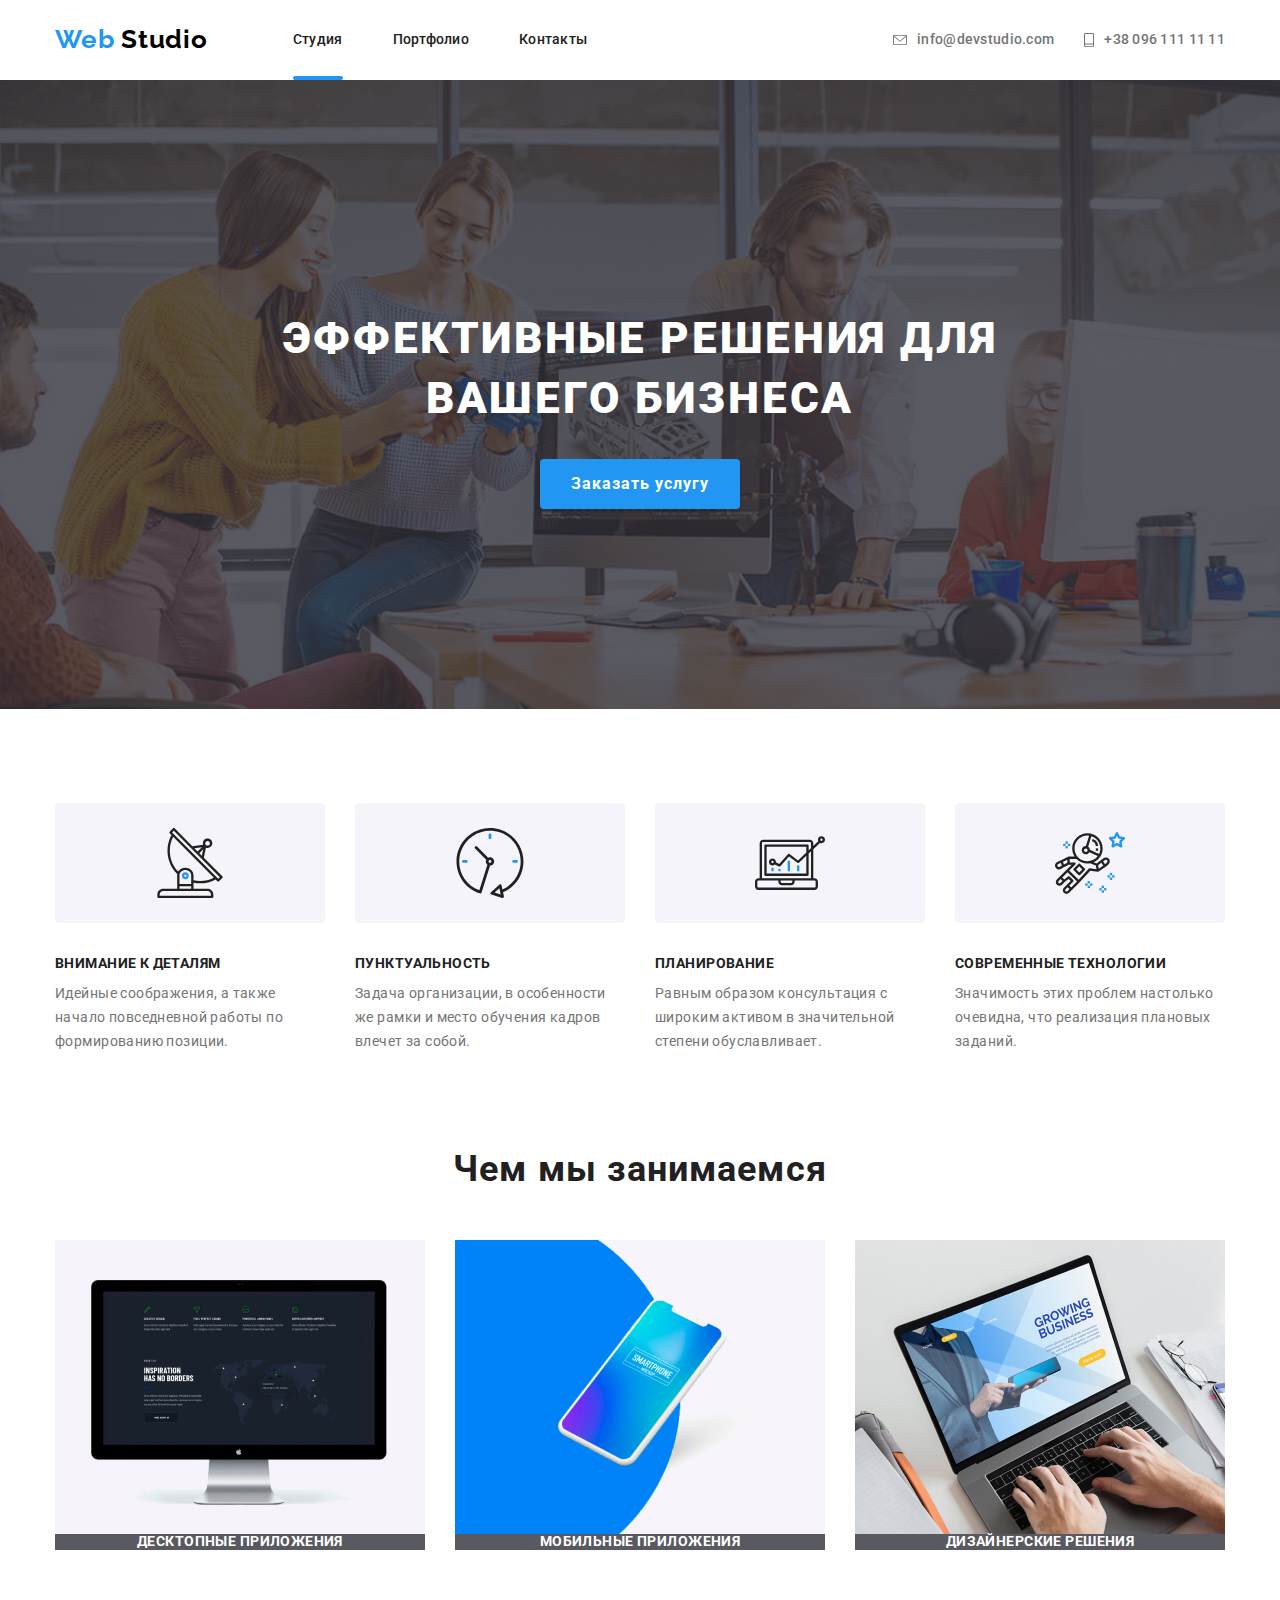
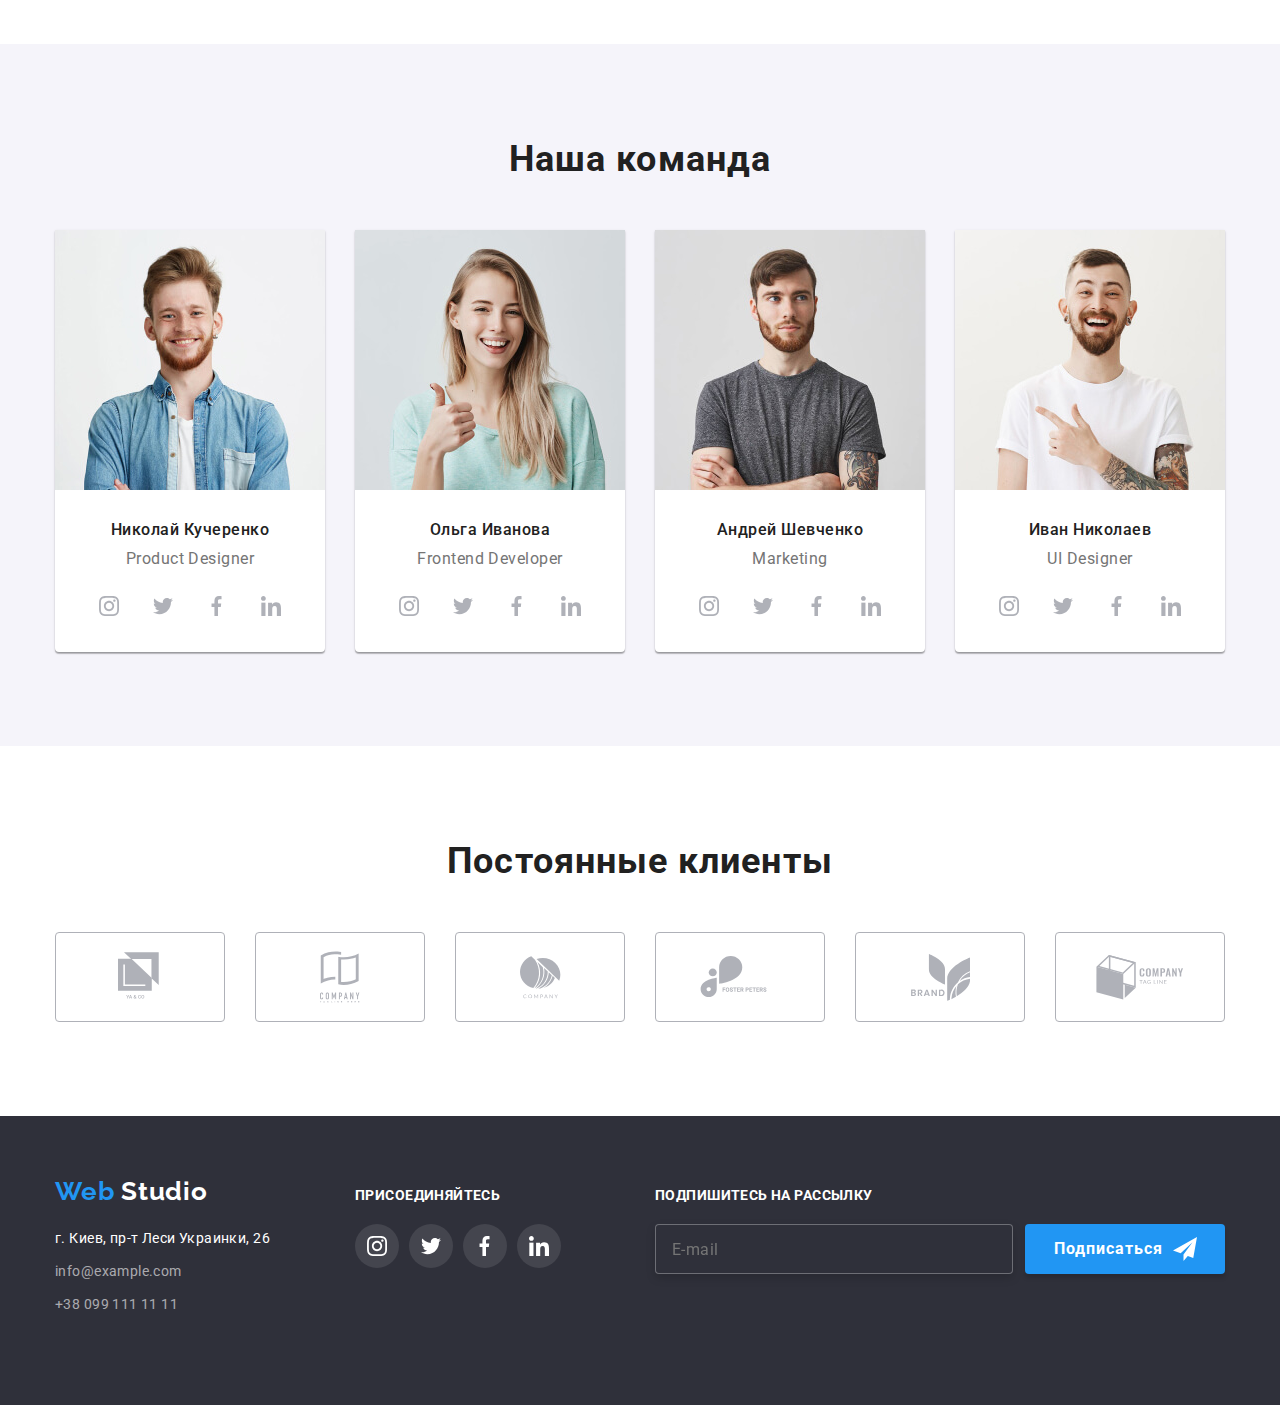
==== index.html @ 33521230 "clone" ====
<!DOCTYPE html>
<html lang="ru">
  <head>
    <meta charset="UTF-8" />
    <meta name="viewport" content="width=device-width, initial-scale=1.0" />
    <title>Web Studio</title>
    <link
      href="https://fonts.googleapis.com/css2?family=Raleway:wght@700&family=Roboto:wght@400;500;700;900&display=swap"
      rel="stylesheet"
    />
    <link rel="stylesheet" href="./css/styles.css" />
    <link rel="stylesheet" href="./css/normalize.css" />
  </head>
  <body>
    <!-- Шапка -->
    <header class="header">
      <div class="container">
        <nav class="navigation">
          <a
            class="logo link"
            href="./index.html"
            lang="en"
            aria-label="логотип"
            ><span class="blue">Web</span> Studio</a
          >
          <ul class="navigation-list list">
            <li class="navigation-list-item">
              <a class="navigation-list-link link studio" href="./index.html">
                Студия</a
              >
            </li>
            <li class="navigation-list-item">
              <a class="navigation-list-link link" href="./portfolio.html"
                >Портфолио</a
              >
            </li>
            <li class="navigation-list-item">
              <a class="navigation-list-link link" href="#">Контакты</a>
            </li>
          </ul>
        </nav>
        <address class="c">
          <ul class="adress-list list">
            <li class="adress-list-item">
              <a class="header-mail link" href="mailto:info@devstudio.com">
                <svg class="icon-mail margin">
                  <use href="./img/sprite.svg#icon-mail"></use>
                </svg>
                info@devstudio.com</a
              >
            </li>
            <li>
              <a class="header-tel link" href="tel:+380961111111"
                ><svg class="icon-phone margin">
                  <use href="./img/sprite.svg#icon-phone"></use></svg
                >+38 096 111 11 11</a
              >
            </li>
          </ul>
        </address>
      </div>
    </header>

    <!-- Главный контейнер -->
    <main>
      <!--Герой-->
      <section class="hero">
        <h1 class="hero-title">Эффективные решения для вашего бизнеса</h1>
        <button class="modal-btn">Заказать услугу</button>
      </section>

      <!--Преимущества-->
      <section class="advantages">
        <h2 hidden>Преимущества</h2>
        <div class="container">
          <ul class="advantages-list list">
            <li class="advantages-list-item">
              <svg class="advantages-list-item-svg">
                <use href="./img/sprite.svg#icon-antenna"></use>
              </svg>
              <h3 class="advantages-title">Внимание к деталям</h3>
              <p class="advantages-description">
                Идейные соображения, а также начало повседневной работы по
                формированию позиции.
              </p>
            </li>
            <li class="advantages-list-item">
              <svg class="advantages-list-item-svg">
                <use href="./img/sprite.svg#icon-clock"></use>
              </svg>
              <h3 class="advantages-title">Пунктуальность</h3>
              <p class="advantages-description">
                Задача организации, в особенности же рамки и место обучения
                кадров влечет за собой.
              </p>
            </li>
            <li class="advantages-list-item">
              <svg class="advantages-list-item-svg">
                <use href="./img/sprite.svg#icon-diagram"></use>
              </svg>
              <h3 class="advantages-title">Планирование</h3>
              <p class="advantages-description">
                Равным образом консультация с широким активом в значительной
                степени обуславливает.
              </p>
            </li>
            <li class="advantages-list-item">
              <svg class="advantages-list-item-svg">
                <use href="./img/sprite.svg#icon-astronaut"></use>
              </svg>
              <h3 class="advantages-title">Современные технологии</h3>
              <p class="advantages-description">
                Значимость этих проблем настолько очевидна, что реализация
                плановых заданий.
              </p>
            </li>
          </ul>
        </div>
      </section>

      <!--Чем мы занимаемся-->
      <section class="occupation">
        <div class="container">
          <h2 class="title">Чем мы занимаемся</h2>
          <ul class="occupation-list list">
            <li class="occupation-list-item">
              <img
                class="img-block"
                src="./img/desk.jpg"
                alt="Десктопные приложения"
                width="370"
                height="294"
              />
              <p class="subtitle">Десктопные приложения</p>
            </li>
            <li class="occupation-list-item">
              <img
                class="img-block"
                src="./img/mobile.jpg"
                alt="Мобильные приложения"
                width="370"
                height="294"
              />
              <p class="subtitle">Мобильные приложения</p>
            </li>
            <li class="occupation-list-item">
              <img
                class="img-block"
                src="./img/disine.jpg"
                alt="Дизайнерские решения"
                width="370"
                height="294"
              />
              <p class="subtitle">Дизайнерские решения</p>
            </li>
          </ul>
        </div>
      </section>

      <!--Наша команда-->
      <section class="team">
        <div class="container">
          <h2 class="title">Наша команда</h2>
          <ul class="team-list list">
            <li class="team-list-item">
              <img
                class="img-block"
                src="./img/img1.jpg"
                alt="Сотрудник Николай Кучеренко"
                width="270"
                height="260"
              />
              <h3 class="name">Николай Кучеренко</h3>
              <p class="position">Product Designer</p>
              <ul class="team-list-links list">
                <li class="social-list">
                  <a
                    class="social-link link"
                    href="#"
                    aria-label="Ссылка на инстаграм"
                  >
                    <svg class="social-link-item">
                      <use href="./img/sprite.svg#icon-instagram"></use></svg
                  ></a>
                </li>
                <li class="social-list">
                  <a
                    class="social-link link"
                    href="#"
                    aria-label="Ссылка на твиттер"
                    ><svg class="social-link-item">
                      <use href="./img/sprite.svg#icon-twitter"></use></svg
                  ></a>
                </li>
                <li class="social-list">
                  <a
                    class="social-link link"
                    href="#"
                    aria-label="Ссылка на фейсбук"
                    ><svg class="social-link-item">
                      <use href="./img/sprite.svg#icon-facebook"></use></svg
                  ></a>
                </li>
                <li class="social-list">
                  <a
                    class="social-link link"
                    href="#"
                    aria-label="Ссылка на линкедин"
                    ><svg class="social-link-item">
                      <use href="./img/sprite.svg#icon-linkedin1"></use></svg
                  ></a>
                </li>
              </ul>
            </li>
            <li class="team-list-item">
              <img
                class="img-block"
                src="./img/img2.jpg"
                alt="Сотрудник Ольга Иванова"
                width="270"
                height="260"
              />
              <h3 class="name">Ольга Иванова</h3>
              <p class="position">Frontend Developer</p>
              <ul class="team-list-links list">
                <li class="social-list">
                  <a
                    class="social-link link"
                    href="#"
                    aria-label="Ссылка на инстаграм"
                  >
                    <svg class="social-link-item">
                      <use href="./img/sprite.svg#icon-instagram"></use></svg
                  ></a>
                </li>
                <li class="social-list">
                  <a
                    class="social-link link"
                    href="#"
                    aria-label="Ссылка на твиттер"
                    ><svg class="social-link-item">
                      <use href="./img/sprite.svg#icon-twitter"></use></svg
                  ></a>
                </li>
                <li class="social-list">
                  <a
                    class="social-link link"
                    href="#"
                    aria-label="Ссылка на фейсбук"
                    ><svg class="social-link-item">
                      <use href="./img/sprite.svg#icon-facebook"></use></svg
                  ></a>
                </li>
                <li class="social-list">
                  <a
                    class="social-link link"
                    href="#"
                    aria-label="Ссылка на линкедин"
                    ><svg class="social-link-item">
                      <use href="./img/sprite.svg#icon-linkedin1"></use></svg
                  ></a>
                </li>
              </ul>
            </li>
            <li class="team-list-item">
              <img
                class="img-block"
                src="./img/img3.jpg"
                alt="Сотрудник Андрей Шевченко"
                width="270"
                height="260"
              />
              <h3 class="name">Андрей Шевченко</h3>
              <p class="position">Marketing</p>
              <ul class="team-list-links list">
                <li class="social-list">
                  <a
                    class="social-link link"
                    href="#"
                    aria-label="Ссылка на инстаграм"
                  >
                    <svg class="social-link-item">
                      <use href="./img/sprite.svg#icon-instagram"></use></svg
                  ></a>
                </li>
                <li class="social-list">
                  <a
                    class="social-link link"
                    href="#"
                    aria-label="Ссылка на твиттер"
                    ><svg class="social-link-item">
                      <use href="./img/sprite.svg#icon-twitter"></use></svg
                  ></a>
                </li>
                <li class="social-list">
                  <a
                    class="social-link link"
                    href="#"
                    aria-label="Ссылка на фейсбук"
                    ><svg class="social-link-item">
                      <use href="./img/sprite.svg#icon-facebook"></use></svg
                  ></a>
                </li>
                <li class="social-list">
                  <a
                    class="social-link link"
                    href="#"
                    aria-label="Ссылка на линкедин"
                    ><svg class="social-link-item">
                      <use href="./img/sprite.svg#icon-linkedin1"></use></svg
                  ></a>
                </li>
              </ul>
            </li>
            <li class="team-list-item">
              <img
                class="img-block"
                src="./img/img4.jpg"
                alt="Сотрудник Иван Николаев"
                width="270"
                height="260"
              />
              <h3 class="name">Иван Николаев</h3>
              <p class="position">UI Designer</p>
              <ul class="team-list-links list">
                <li class="social-list">
                  <a
                    class="social-link link"
                    href="#"
                    aria-label="Ссылка на инстаграм"
                  >
                    <svg class="social-link-item">
                      <use href="./img/sprite.svg#icon-instagram"></use></svg
                  ></a>
                </li>
                <li class="social-list">
                  <a
                    class="social-link link"
                    href="#"
                    aria-label="Ссылка на твиттер"
                    ><svg class="social-link-item">
                      <use href="./img/sprite.svg#icon-twitter"></use></svg
                  ></a>
                </li>
                <li class="social-list">
                  <a
                    class="social-link link"
                    href="#"
                    aria-label="Ссылка на фейсбук"
                    ><svg class="social-link-item">
                      <use href="./img/sprite.svg#icon-facebook"></use></svg
                  ></a>
                </li>
                <li class="social-list">
                  <a
                    class="social-link link"
                    href="#"
                    aria-label="Ссылка на линкедин"
                    ><svg class="social-link-item">
                      <use href="./img/sprite.svg#icon-linkedin1"></use></svg
                  ></a>
                </li>
              </ul>
            </li>
          </ul>
        </div>
      </section>

      <!--Постоянные клиенты-->
      <section class="our-client">
        <div class="container">
          <h2 class="title">Постоянные клиенты</h2>
          <ul class="client list">
            <li class="client-list">
              <a
                class="client-list-link link companies"
                href="#"
                aria-label="клиент я и ко"
                ><svg class="client-list-link-svg1 companies-svg">
                  <use href="./img/sprite.svg#icon-logo1"></use></svg
              ></a>
            </li>
            <li class="client-list">
              <a
                class="client-list-link link companies"
                href="#"
                aria-label="клиент компани таглайн хиа"
                ><svg class="client-list-link-svg2 companies-svg">
                  <use href="./img/sprite.svg#icon-logo2"></use></svg
              ></a>
            </li>
            <li class="client-list">
              <a
                class="client-list-link link companies"
                href="#"
                aria-label="клиент компани"
                ><svg class="client-list-link-svg3 companies-svg">
                  <use href="./img/sprite.svg#icon-logo3"></use></svg
              ></a>
            </li>
            <li class="client-list">
              <a
                class="client-list-link link companies"
                href="#"
                aria-label="клиент фостер петерс"
                ><svg class="client-list-link-svg4 companies-svg">
                  <use href="./img/sprite.svg#icon-logo4"></use></svg
              ></a>
            </li>
            <li class="client-list">
              <a
                class="client-list-link link companies"
                href="#"
                aria-label="клиент брэнд"
                ><svg class="client-list-link-svg5 companies-svg">
                  <use href="./img/sprite.svg#icon-logo5"></use></svg
              ></a>
            </li>
            <li class="client-list">
              <a
                class="client-list-link link companies"
                href="#"
                aria-label="клиент компани таг лайн"
                ><svg class="client-list-link-svg6 companies-svg">
                  <use href="./img/sprite.svg#icon-logo6"></use></svg
              ></a>
            </li>
          </ul>
        </div>
      </section>
    </main>

    <!-- Подвал -->
    <footer class="footer">
      <div class="container">
        <div class="footer-add">
          <a class="logo link" href="./index.html"
            ><span class="blue" lang="en">Web</span>
            <span class="white" lang="en">Studio</span></a
          >
          <address>
            <ul class="footer-list list">
              <li class="footer-list-item">
                <a
                  class="footer-address link"
                  href="https://goo.gl/maps/fQnMb577hMNPf3YQ6"
                  >г. Киев, пр-т Леси Украинки, 26</a
                >
              </li>
              <li>
                <a class="footer-mail link" href="mailto:info@example.com"
                  >info@example.com</a
                >
              </li>
              <li>
                <a class="footer-tel link" href="tel:+380991111111"
                  >+38 099 111 11 11</a
                >
              </li>
            </ul>
          </address>
        </div>
        <div class="footer-com-on">
          <b class="footer-text">присоединяйтесь</b>
          <ul class="footer-list list">
            <li class="footer-list-item">
              <a
                class="footer-list-item-link link"
                href="#"
                aria-label="Ссылка на инстаграм"
              >
                <svg class="footer-list-item-link-svg">
                  <use href="./img/sprite.svg#icon-instagram"></use></svg
              ></a>
            </li>
            <li class="footer-list-item">
              <a
                class="footer-list-item-link link"
                href="#"
                aria-label="Ссылка на твиттер"
                ><svg class="footer-list-item-link-svg">
                  <use href="./img/sprite.svg#icon-twitter"></use></svg
              ></a>
            </li>
            <li class="footer-list-item">
              <a
                class="footer-list-item-link link"
                href="#"
                aria-label="Ссылка на фейсбук"
                ><svg class="footer-list-item-link-svg">
                  <use href="./img/sprite.svg#icon-facebook"></use></svg
              ></a>
            </li>
            <li class="footer-list-item">
              <a
                class="footer-list-item-link link"
                href="#"
                aria-label="Ссылка на линкедин"
                ><svg class="footer-list-item-link-svg">
                  <use href="./img/sprite.svg#icon-linkedin1"></use></svg
              ></a>
            </li>
          </ul>
        </div>
        <div class="signature-text">
          <b class="footer-text">Подпишитесь на рассылку</b>
          <div class="signature-form">
            <form action="#" method="post" enctype="multipart/form-data"></form>
            <input
              class="signature-input"
              placeholder="E-mail"
              type="text"
              name="E-mail"
            />
            <button class="modal-btn airplan" type="submit">
              Подписаться
              <svg class="icon-airplan-svg">
                <use href="./img/sprite.svg#icon-airplan"></use>
              </svg>
            </button>
          </div>
        </div>
      </div>
    </footer>
  </body>
</html>
---- css/styles.css ----
:root {
  --main-font: "Roboto", sans-serif;
  --accent-color: #2196f3;
  --titles-color: #212121;
  --description-color: #757575;
}

html {
  box-sizing: border-box;
}

*,
*::before,
*::after {
  box-sizing: inherit;
}
* {
  margin: 0;
  padding: 0;
}
body {
  font-family: var(--main-font);
  font-size: 14px;
  background-color: #ffffff;
  color: var(--description-color);
}

.list {
  list-style: none;
}
.link {
  text-decoration: none;
  display: block;
}
.container {
  width: 1200px;
  padding-left: 15px;
  padding-right: 15px;
  margin-left: auto;
  margin-right: auto;
}
.img-block {
  display: block;
}

/* Шапка */
.header .container {
  display: flex;
  align-items: center;
  justify-content: space-between;
}
.navigation {
  display: flex;
  align-items: center;
}

.logo,
.blue,
.white {
  font-family: "Raleway";
  font-weight: bold;
  font-size: 26px;
  line-height: 1.19;
  letter-spacing: 0.03em;
}
.logo {
  color: #000000;
  margin-right: 85px;
  padding-top: 24px;
  padding-bottom: 25px;
}
.white {
  color: #ffffff;
}

.blue {
  color: var(--accent-color);
}
.adress-list,
.navigation-list {
  display: flex;
}
.margin {
  margin-right: 10px;
}
.icon-mail {
  width: 14px;
  height: 10px;
  fill: var(--description-color);
}
.icon-phone {
  width: 10px;
  height: 14px;
  fill: var(--description-color);
}
.navigation-list-item:not(:last-child) {
  margin-right: 50px;
}

.navigation-list-link,
.header-mail,
.header-tel {
  font-weight: 500;
  font-size: 14px;
  line-height: 1.14;
  letter-spacing: 0.02em;
  color: var(--titles-color);
  padding-top: 32px;
  padding-bottom: 32px;
}
.navigation-list-link {
  position: relative;
}
.adress-list-item {
  margin-right: 30px;
}

.studio:after,
.portfolio:after {
  position: absolute;
  display: block;
  width: 100%;
  height: 4px;
  margin-top: 20px;
  background-color: var(--accent-color);
  border-radius: 2px;
  content: "";
  bottom: 0px;
}

.header-mail,
.header-tel {
  font-family: var(--main-font);
  font-style: normal;
  color: var(--description-color);
  display: flex;
  justify-content: center;
  align-items: center;
}
.header-mail:hover,
.header-mail:focus,
.header-tel:hover,
.header-tel:focus,
.navigation-list-link:hover,
.navigation-list-link:focus,
.client-list-link:hover,
.client-list-link:focus,
.footer-social-link:hover,
.footer-social-link:focus {
  color: var(--accent-color);
}
.header-mail:hover svg,
.header-mail:focus svg,
.header-tel:hover svg,
.header-tel:focus svg {
  fill: var(--accent-color);
}

/* Герой */
.hero {
  background-image: linear-gradient(
      to top,
      rgba(47, 48, 58, 0.8),
      rgba(47, 48, 58, 0.8)
    ),
    url(../img/Hero.png);
  background-repeat: no-repeat;
  background-position: center;
  background-size: cover;
  padding-top: 200px;
  padding-right: 252px;
  padding-bottom: 200px;
  padding-left: 252px;
  text-align: center;
}
.hero-title {
  font-weight: 900;
  font-size: 44px;
  line-height: 1.36;
  letter-spacing: 0.06em;
  text-transform: uppercase;
  color: #ffffff;
  margin-bottom: 30px;
}
.modal-btn {
  font-weight: bold;
  font-size: 16px;
  line-height: 1.87;
  height: 50px;
  width: 200px;
  display: block;
  align-items: center;
  text-align: center;
  letter-spacing: 0.06em;
  color: #ffffff;
  background: var(--accent-color);
  box-shadow: 0px 4px 4px rgba(0, 0, 0, 0.15);
  border-radius: 4px;
  border: none;
  margin: auto;
}

/* Преимущества */
.advantages {
  padding-top: 94px;
  padding-bottom: 94px;
}
.advantages-title {
  font-weight: bold;
  font-size: 14px;
  line-height: 1.14;
  letter-spacing: 0.03em;
  text-transform: uppercase;
  color: var(--titles-color);
  margin-bottom: 10px;
}
.advantages-description {
  line-height: 1.71;
  letter-spacing: 0.03em;
}
.advantages-list {
  display: flex;
}
.advantages-list-item:not(:last-child) {
  margin-right: 30px;
}
.advantages-list-item-svg {
  width: 270px;
  height: 120px;
  background: #f5f4fa;
  border-radius: 4px;
  padding: 25px 100px;
  margin-bottom: 30px;
}

/* Чем мы занимаемся */
.occupation {
  padding-bottom: 94px;
}
.title {
  font-weight: bold;
  font-size: 36px;
  line-height: 1.17;
  text-align: center;
  letter-spacing: 0.03em;
  color: var(--titles-color);
  margin-bottom: 50px;
}
.occupation-list {
  display: flex;
}
.occupation-list-item:not(:last-child) {
  margin-right: 30px;
}
.subtitle,
.footer-text {
  font-weight: bold;
  font-size: 14px;
  line-height: 1.14;
  letter-spacing: 0.03em;
  text-transform: uppercase;
  color: #ffffff;
}
.subtitle {
  text-align: center;
  background-color: rgba(47, 48, 58, 0.8);
}

/* Наша команда */
.team {
  background-color: #f5f4fa;
  padding-top: 94px;
  padding-bottom: 94px;
}
.team .img-block {
  margin-bottom: 30px;
}
.team-list {
  display: flex;
}
.team-list-item {
  background-color: #ffffff;
  padding-bottom: 24px;
  box-shadow: 0px 2px 1px rgba(0, 0, 0, 0.2), 0px 1px 1px rgba(0, 0, 0, 0.14),
    0px 1px 3px rgba(0, 0, 0, 0.12);
  border-radius: 0px 0px 4px 4px;
}
.team-list-item:not(:last-child) {
  margin-right: 30px;
}
.name {
  font-weight: 500;
  color: var(--titles-color);
  margin-bottom: 10px;
}
.position {
  color: var(--description-color);
  margin-bottom: 16px;
}
.position,
.name {
  font-size: 16px;
  line-height: 1.19;
  text-align: center;
  letter-spacing: 0.03em;
}
.team-list-links {
  display: flex;
  justify-content: center;
}
.social-list:not(:last-child) {
  margin-right: 10px;
}
.social-link {
  width: 44px;
  height: 44px;
  border-radius: 50%;
  padding: 12px;
}
.social-link-item {
  width: 20px;
  height: 20px;
  fill: #afb1b8;
}
.social-link:hover,
.social-link:focus {
  background-color: var(--accent-color);
}
.social-link:hover .social-link-item,
.social-link:focus .social-link-item {
  fill: #ffffff;
}

/* Постоянные клиенты */
.our-client {
  padding-top: 94px;
  padding-bottom: 94px;
}

.client {
  display: flex;
}

.client-list:not(:last-child) {
  margin-right: 30px;
}

.client-list-link {
  width: 170px;
  height: 90px;
  border: 1px solid #afb1b8;
  border-radius: 4px;
  display: flex;
  align-items: center;
  justify-content: center;
}
.client-list-link-svg1 {
  width: 45px;
  height: 50px;
}
.client-list-link-svg2 {
  width: 40px;
  height: 52px;
}
.client-list-link-svg3 {
  width: 41px;
  height: 43px;
}
.client-list-link-svg4 {
  width: 80px;
  height: 42px;
}
.client-list-link-svg5 {
  width: 59px;
  height: 47px;
}
.client-list-link-svg6 {
  width: 88px;
  height: 45px;
}
.companies-svg {
  fill: #afb1b8;
}
.client-list-link:hover,
.client-list-link:focus {
  border: 1px solid var(--accent-color);
}
.client-list-link:hover .companies-svg,
.client-list-link:focus .companies-svg {
  fill: var(--accent-color);
}
/*Подвал*/
.footer {
  background-color: #2f303a;
  padding-top: 60px;
  padding-bottom: 60px;
}

.footer .container {
  display: flex;
}
.footer-add .logo {
  padding-top: 0px;
  padding-bottom: 0px;
  margin-right: 0px;
  margin-bottom: 20px;
}
.footer-address,
.footer-mail,
.footer-tel {
  font-size: 14px;
  line-height: 1.71;
  letter-spacing: 0.03em;
  font-style: normal;
}
.footer-mail {
  margin-bottom: 9px;
}
.footer-mail,
.footer-tel {
  color: rgba(255, 255, 255, 0.6);
}
.footer-address {
  color: #ffffff;
}
.footer-text {
  display: block;
  margin-bottom: 20px;
}
.footer-list {
  display: flex;
  flex-wrap: wrap;
  width: 231px;
  height: 81px;
}
.footer-list-item {
  margin-bottom: 9px;
}
.footer-list-item:not(:last-child) {
  margin-right: 10px;
}
.footer-list-item-link {
  width: 44px;
  height: 44px;
  border-radius: 50%;
  background: rgba(255, 255, 255, 0.1);
  padding: 12px;
}
.footer-list-item-link-svg {
  width: 20px;
  height: 20px;
  fill: #ffffff;
}
.footer-add {
  margin-right: 69px;
}
.footer-com-on {
  width: 206px;
  padding-top: 12px;
  padding-bottom: 40px;
  margin-right: 94px;
}
.footer-list-item-link:hover,
.footer-list-item-link:focus {
  background-color: var(--accent-color);
}
.signature-text {
  padding-top: 12px;
  margin-bottom: 20px;
}
.signature-form {
  display: flex;
}
.signature-input {
  font-size: 16px;
  line-height: 1.25;
  display: flex;
  align-items: center;
  letter-spacing: 0.03em;
  color: rgba(255, 255, 255, 0.6);
  width: 358px;
  height: 50px;
  border: 1px solid rgba(255, 255, 255, 0.3);
  filter: drop-shadow(0px 4px 4px rgba(0, 0, 0, 0.15));
  border-radius: 4px;
  background-color: #2f303a;
  margin-right: 12px;
  padding-left: 16px;
}
.airplan {
  display: flex;
  align-items: center;
  justify-content: center;
  padding-right: 28px;
  padding-left: 29px;
}
.icon-airplan-svg {
  fill: #ffffff;
  margin-left: 10px;
  width: 24px;
  height: 24px;
}
/* Портфолио */
.filter-list {
  display: flex;
  margin-top: 94px;
  margin-bottom: 50px;
  justify-content: center;
}
.filter-list-item:not(:last-child) {
  margin-right: 8px;
}
.filter-list-btn {
  font-weight: 500;
  font-size: 16px;
  line-height: 1.63;
  text-align: center;
  letter-spacing: 0.03em;
  color: var(--titles-color);
  background-color: #f5f4fa;
  border-radius: 4px;
  border: none;
  height: 38px;
  padding-top: 6px;
  padding-right: 22px;
  padding-bottom: 6px;
  padding-left: 22px;
}

.filter-list-btn:hover,
.filter-list-btn:focus {
  color: #ffffff;
  background: var(--accent-color);
  box-shadow: 0px 2px 2px rgba(0, 0, 0, 0.12), 0px 1px 2px rgba(0, 0, 0, 0.08),
    0px 3px 1px rgba(0, 0, 0, 0.1);
  border-radius: 4px;
  border: none;
}
.filter-examples-name {
  font-weight: bold;
  font-size: 18px;
  line-height: 2;
  letter-spacing: 0.06em;
  color: var(--titles-color);
  margin-top: 20px;
  margin-right: 24px;
  margin-bottom: 4px;
  margin-left: 24px;
}
.filter-examples-type {
  font-size: 16px;
  line-height: 1.88;
  letter-spacing: 0.03em;
  color: var(--description-color);
  margin-right: 24px;
  margin-left: 24px;
}

.filter-examples-link {
  border: 1px solid #eeeeee;
  box-sizing: border-box;
}

.filter-examples-link:hover,
.filter-examples-link:focus {
  background-color: rgba(33, 150, 243, 0.9);
  box-shadow: 1px 4px 6px rgba(0, 0, 0, 0.16), 0px 4px 4px rgba(0, 0, 0, 0.06),
    0px 1px 1px rgba(0, 0, 0, 0.12);
  border: none;
}
.filter-examples-list {
  display: flex;
  flex-wrap: wrap;
}
.filter-examples-list-item {
  width: 370px;
  height: 404px;
  background-color: #ffffff;
  padding-bottom: 20px;
  margin-right: 30px;
  margin-bottom: 30px;
}
.filter-examples-list-item:nth-child(3n) {
  margin-right: 0px;
}
.filter-examples-list-item:nth-last-child(-n + 3) {
  margin-bottom: 0px;
}
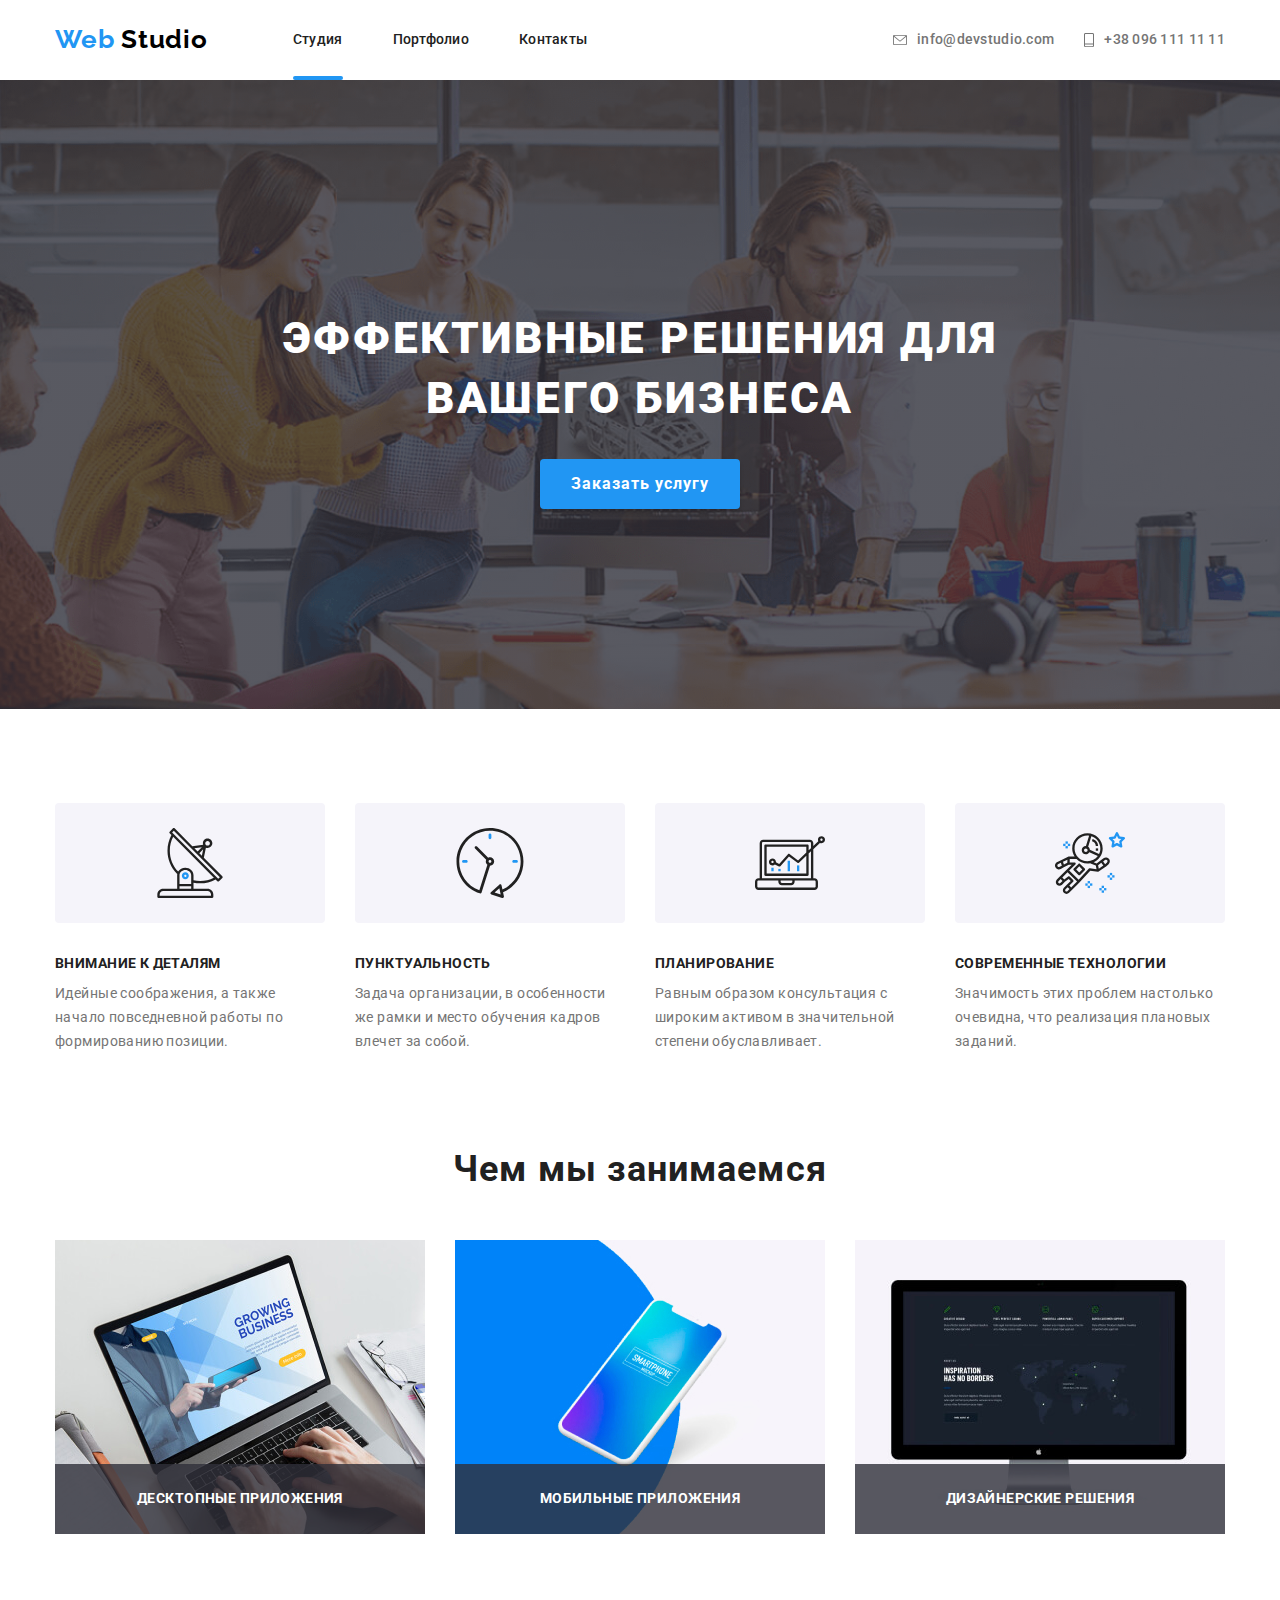
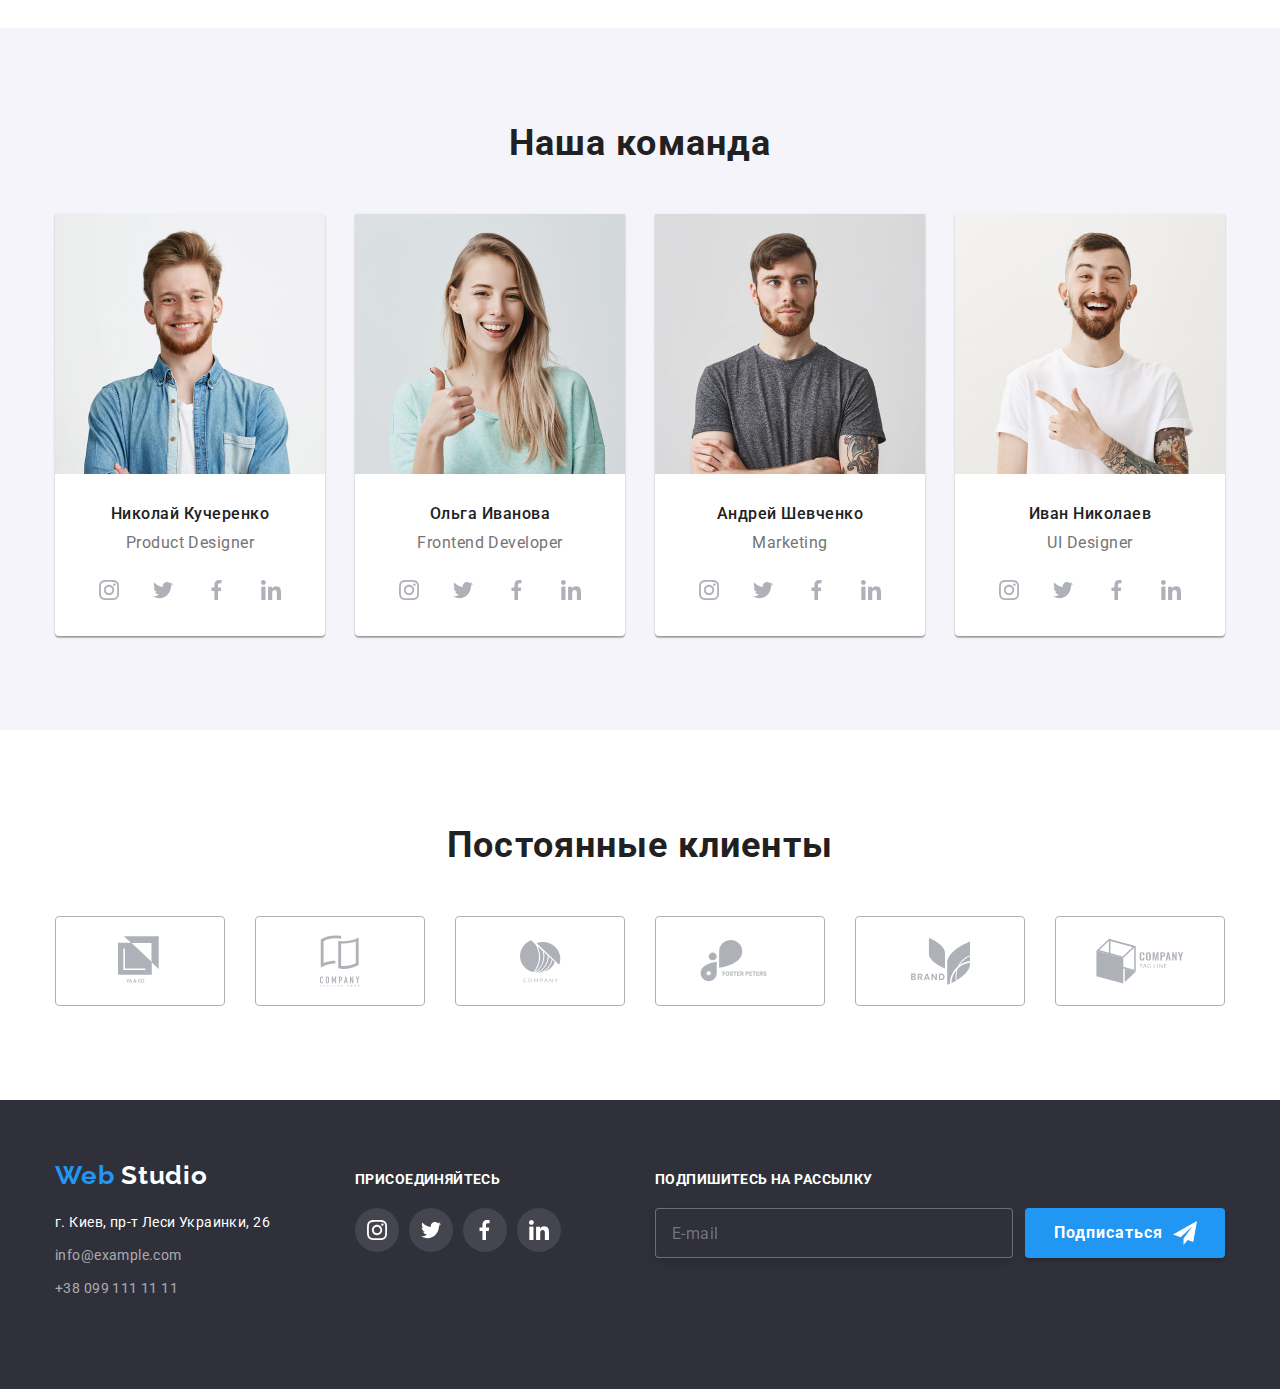
==== commit dad59092: "good job" ====
--- a/index.html
+++ b/index.html
@@ -124,34 +124,46 @@
           <h2 class="title">Чем мы занимаемся</h2>
           <ul class="occupation-list list">
             <li class="occupation-list-item">
-              <img
-                class="img-block"
-                src="./img/desk.jpg"
-                alt="Десктопные приложения"
-                width="370"
-                height="294"
-              />
-              <p class="subtitle">Десктопные приложения</p>
+              <div class="occupation-list-item-wrapper">
+                <img
+                  class="img-block"
+                  src="./img/disine.jpg"
+                  alt="Десктопные приложения"
+                  width="370"
+                  height="294"
+                />
+                <div class="occupation-list-item-text">
+                  <p class="subtitle">Десктопные приложения</p>
+                </div>
+              </div>
             </li>
             <li class="occupation-list-item">
-              <img
-                class="img-block"
-                src="./img/mobile.jpg"
-                alt="Мобильные приложения"
-                width="370"
-                height="294"
-              />
-              <p class="subtitle">Мобильные приложения</p>
+              <div class="occupation-list-item-wrapper">
+                <img
+                  class="img-block"
+                  src="./img/mobile.jpg"
+                  alt="Десктопные приложения"
+                  width="370"
+                  height="294"
+                />
+                <div class="occupation-list-item-text">
+                  <p class="subtitle">мобильные приложения</p>
+                </div>
+              </div>
             </li>
             <li class="occupation-list-item">
-              <img
-                class="img-block"
-                src="./img/disine.jpg"
-                alt="Дизайнерские решения"
-                width="370"
-                height="294"
-              />
-              <p class="subtitle">Дизайнерские решения</p>
+              <div class="occupation-list-item-wrapper">
+                <img
+                  class="img-block"
+                  src="./img/desk.jpg"
+                  alt="Десктопные приложения"
+                  width="370"
+                  height="294"
+                />
+                <div class="occupation-list-item-text">
+                  <p class="subtitle">дизайнерские решения</p>
+                </div>
+              </div>
             </li>
           </ul>
         </div>
--- a/css/styles.css
+++ b/css/styles.css
@@ -18,6 +18,7 @@
   margin: 0;
   padding: 0;
 }
+
 body {
   font-family: var(--main-font);
   font-size: 14px;
@@ -87,11 +88,13 @@
   width: 14px;
   height: 10px;
   fill: var(--description-color);
+  transition: fill 250ms cubic-bezier(0.4, 0, 0.2, 1);
 }
 .icon-phone {
   width: 10px;
   height: 14px;
   fill: var(--description-color);
+  transition: fill 250ms cubic-bezier(0.4, 0, 0.2, 1);
 }
 .navigation-list-item:not(:last-child) {
   margin-right: 50px;
@@ -110,6 +113,7 @@
 }
 .navigation-list-link {
   position: relative;
+  transition: color 250ms cubic-bezier(0.4, 0, 0.2, 1);
 }
 .adress-list-item {
   margin-right: 30px;
@@ -136,6 +140,7 @@
   display: flex;
   justify-content: center;
   align-items: center;
+  transition: color 250ms cubic-bezier(0.4, 0, 0.2, 1);
 }
 .header-mail:hover,
 .header-mail:focus,
@@ -158,12 +163,7 @@
 
 /* Герой */
 .hero {
-  background-image: linear-gradient(
-      to top,
-      rgba(47, 48, 58, 0.8),
-      rgba(47, 48, 58, 0.8)
-    ),
-    url(../img/Hero.png);
+  background-image: linear-gradient(to top, rgba(47, 48, 58, 0.8), rgba(47, 48, 58, 0.8)), url(../img/Hero.png);
   background-repeat: no-repeat;
   background-position: center;
   background-size: cover;
@@ -252,6 +252,20 @@
 .occupation-list-item:not(:last-child) {
   margin-right: 30px;
 }
+.occupation-list-item-wrapper {
+  position: relative;
+}
+.occupation-list-item-text {
+  position: absolute;
+  display: flex;
+  align-items: center;
+  justify-content: center;
+  height: 70px;
+  width: 100%;
+  background: rgba(47, 48, 58, 0.8);
+  bottom: 0;
+  left: 0;
+}
 .subtitle,
 .footer-text {
   font-weight: bold;
@@ -263,7 +277,6 @@
 }
 .subtitle {
   text-align: center;
-  background-color: rgba(47, 48, 58, 0.8);
 }
 
 /* Наша команда */
@@ -281,8 +294,7 @@
 .team-list-item {
   background-color: #ffffff;
   padding-bottom: 24px;
-  box-shadow: 0px 2px 1px rgba(0, 0, 0, 0.2), 0px 1px 1px rgba(0, 0, 0, 0.14),
-    0px 1px 3px rgba(0, 0, 0, 0.12);
+  box-shadow: 0px 2px 1px rgba(0, 0, 0, 0.2), 0px 1px 1px rgba(0, 0, 0, 0.14), 0px 1px 3px rgba(0, 0, 0, 0.12);
   border-radius: 0px 0px 4px 4px;
 }
 .team-list-item:not(:last-child) {
@@ -316,11 +328,13 @@
   height: 44px;
   border-radius: 50%;
   padding: 12px;
+  transition: background-color 250ms cubic-bezier(0.4, 0, 0.2, 1);
 }
 .social-link-item {
   width: 20px;
   height: 20px;
   fill: #afb1b8;
+  transition: fill 250ms cubic-bezier(0.4, 0, 0.2, 1);
 }
 .social-link:hover,
 .social-link:focus {
@@ -353,6 +367,7 @@
   display: flex;
   align-items: center;
   justify-content: center;
+  transition: border 250ms cubic-bezier(0.4, 0, 0.2, 1);
 }
 .client-list-link-svg1 {
   width: 45px;
@@ -380,6 +395,7 @@
 }
 .companies-svg {
   fill: #afb1b8;
+  transition: fill 250ms cubic-bezier(0.4, 0, 0.2, 1);
 }
 .client-list-link:hover,
 .client-list-link:focus {
@@ -443,8 +459,9 @@
   width: 44px;
   height: 44px;
   border-radius: 50%;
-  background: rgba(255, 255, 255, 0.1);
+  background-color: rgba(255, 255, 255, 0.1);
   padding: 12px;
+  transition: background-color 250ms cubic-bezier(0.4, 0, 0.2, 1);
 }
 .footer-list-item-link-svg {
   width: 20px;
@@ -525,14 +542,15 @@
   padding-right: 22px;
   padding-bottom: 6px;
   padding-left: 22px;
+  transition: color 250ms cubic-bezier(0.4, 0, 0.2, 1), background-color 250ms cubic-bezier(0.4, 0, 0.2, 1),
+    box-shadow 250ms cubic-bezier(0.4, 0, 0.2, 1);
 }
 
 .filter-list-btn:hover,
 .filter-list-btn:focus {
   color: #ffffff;
   background: var(--accent-color);
-  box-shadow: 0px 2px 2px rgba(0, 0, 0, 0.12), 0px 1px 2px rgba(0, 0, 0, 0.08),
-    0px 3px 1px rgba(0, 0, 0, 0.1);
+  box-shadow: 0px 2px 2px rgba(0, 0, 0, 0.12), 0px 1px 2px rgba(0, 0, 0, 0.08), 0px 3px 1px rgba(0, 0, 0, 0.1);
   border-radius: 4px;
   border: none;
 }
@@ -559,14 +577,41 @@
 .filter-examples-link {
   border: 1px solid #eeeeee;
   box-sizing: border-box;
+  transition: box-shadow 250ms cubic-bezier(0.4, 0, 0.2, 1);
+}
+.img-animation {
+  position: relative;
+  overflow: hidden;
+}
+.overlay {
+  position: absolute;
+  width: 100%;
+  height: 100%;
+  background: rgba(33, 150, 243, 0.9);
+  top: 100%;
+  left: 0;
+  padding: 63px 24px;
+  transition: all 250ms cubic-bezier(0.4, 0, 0.2, 1);
+}
+.overlay-text {
+  display: block;
+  font-size: 18px;
+  line-height: 1.55;
+  letter-spacing: 0.03em;
+  color: #ffffff;
+}
+.img-animation:hover .overlay {
+  top: 0;
 }
 
 .filter-examples-link:hover,
 .filter-examples-link:focus {
+  box-shadow: 1px 4px 6px rgba(0, 0, 0, 0.16), 0px 4px 4px rgba(0, 0, 0, 0.06), 0px 1px 1px rgba(0, 0, 0, 0.12);
+  border: none;
+}
+.img-animation:hover,
+.img-animation:focus {
   background-color: rgba(33, 150, 243, 0.9);
-  box-shadow: 1px 4px 6px rgba(0, 0, 0, 0.16), 0px 4px 4px rgba(0, 0, 0, 0.06),
-    0px 1px 1px rgba(0, 0, 0, 0.12);
-  border: none;
 }
 .filter-examples-list {
   display: flex;
